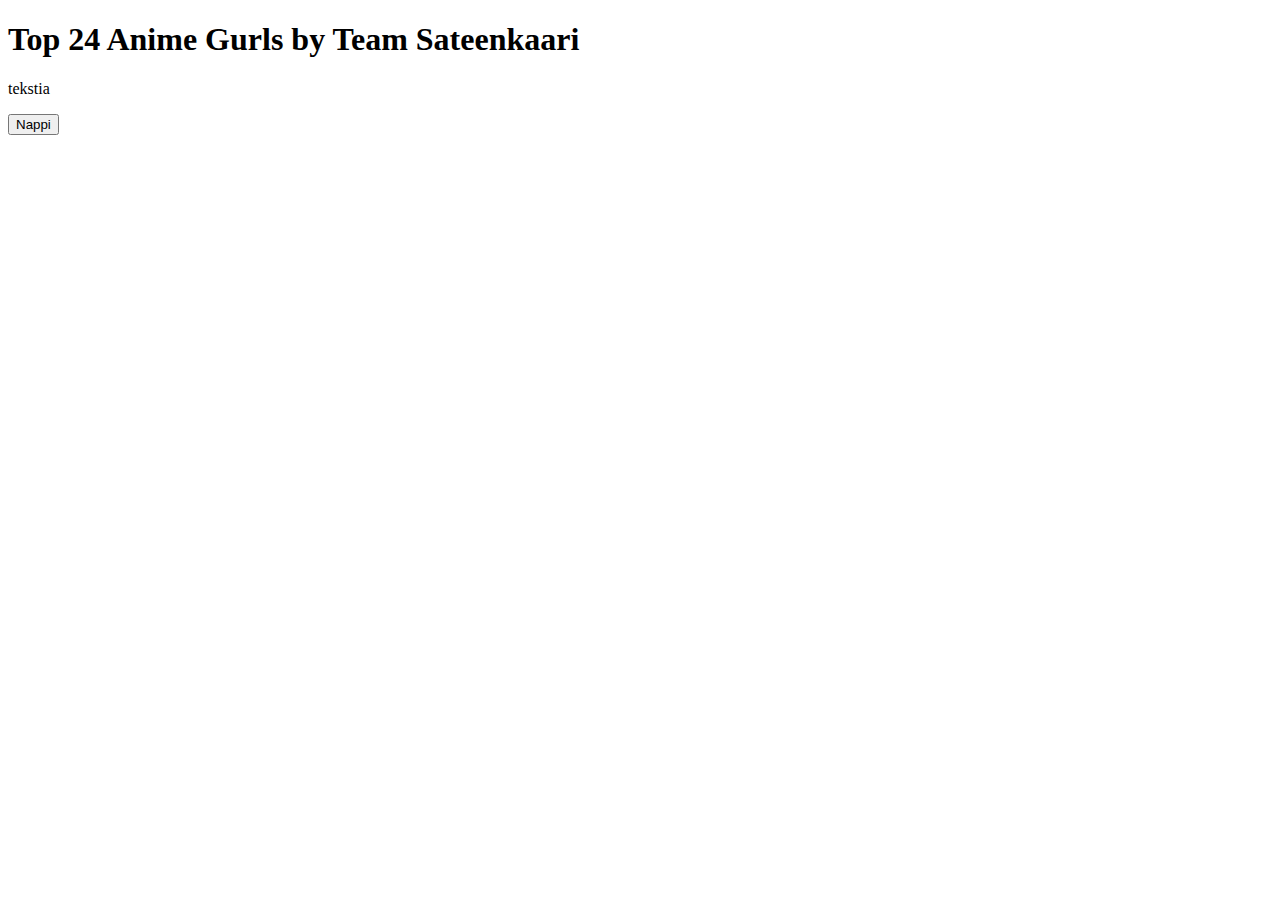
==== index.html @ aab6ebfc "Create index.html" ====
<!DOCTYPE html>
<html>
  <head>
    <meta charset="-utf8">
    <title>Top 24 Anime Gurls</title>
  </head>
  <body>
    <h1>Top 24 Anime Gurls by Team Sateenkaari</h1>
    <p>tekstia</p>
    <button onClick="paivanTarkistus()">Nappi</button>
  </body>
</html>
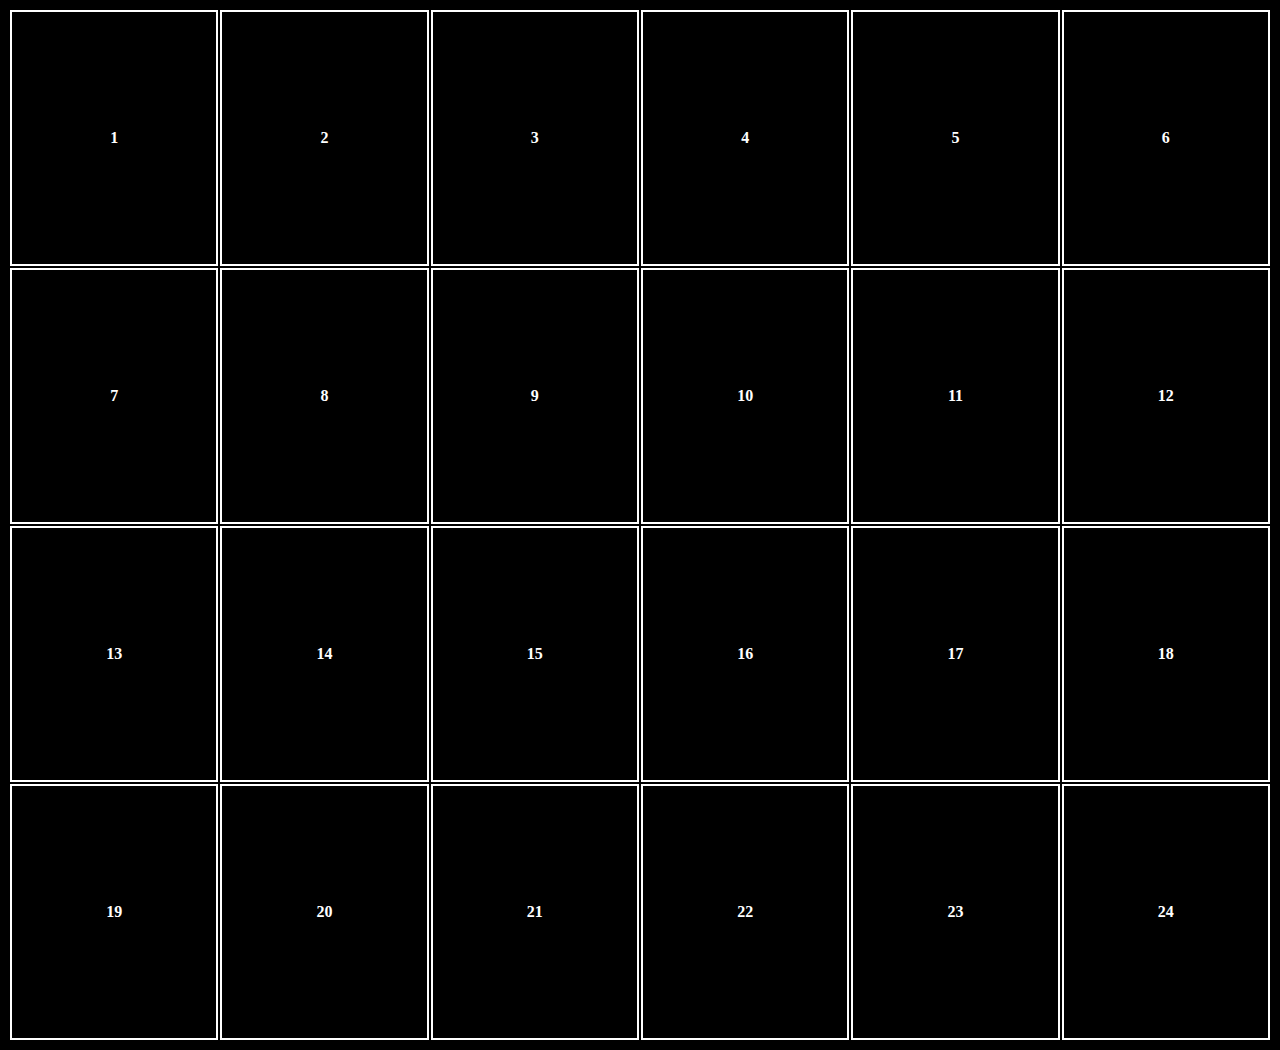
==== commit 78d7d946: "Merge pull request #3 from OliverSaarela/Kokeilu" ====
--- a/index.html
+++ b/index.html
@@ -1,12 +1,120 @@
 <!DOCTYPE html>
 <html>
-  <head>
-    <meta charset="-utf8">
-    <title>Top 24 Anime Gurls</title>
-  </head>
-  <body>
-    <h1>Top 24 Anime Gurls by Team Sateenkaari</h1>
-    <p>tekstia</p>
-    <button onClick="paivanTarkistus()">Nappi</button>
-  </body>
+
+<head>
+    <title>kalenteri</title>
+    <meta charset="utf-8">
+    <link rel="stylesheet" href="styles.css">
+    <script src="scripti.js"></script>
+</head>
+
+<body>
+    <table id="sheet">
+        <tr>
+            <th onclick="paiva1()">
+                <p id="day1p">1</p>
+                <img id="day1img" src="background.jpg">
+            </th>
+            <th onclick="paiva2()">
+                <p id="day2p">2</p>
+                <img id="day2img" src="background.jpg">
+            </th>
+            <th onclick="paiva3()">
+                <p id="day3p">3</p>
+                <img id="day3img" src="background.jpg">
+            </th>
+            <th onclick="paiva4()">
+                <p id="day4p">4</p>
+                <img id="day4img" src="background.jpg">
+            </th>
+            <th onclick="paiva5()">
+                <p id="day5p">5</p>
+                <img id="day5img" src="background.jpg">
+            </th>
+            <th onclick="paiva6()">
+                <p id="day6p">6</p>
+                <img id="day6img" src="background.jpg">
+            </th>
+        </tr>
+        <tr>
+            <th onclick="paiva7()">
+                <p id="day7p">7</p>
+                <img id="day7img" src="background.jpg">
+            </th>
+            <th onclick="paiva8()">
+                <p id="day8p">8</p>
+                <img id="day8img" src="background.jpg">
+            </th>
+            <th onclick="paiva9()">
+                <p id="day9p">9</p>
+                <img id="day9img" src="background.jpg">
+            </th>
+            <th onclick="paiva10()">
+                <p id="day10p">10</p>
+                <img id="day10img" src="background.jpg">
+            </th>
+            <th onclick="paiva11()">
+                <p id="day11p">11</p>
+                <img id="day11img" src="background.jpg">
+            </th>
+            <th onclick="paiva12()">
+                <p id="day12p">12</p>
+                <img id="day12img" src="background.jpg">
+            </th>
+        </tr>
+        <tr>
+            <th onclick="paiva13()">
+                <p id="day13p">13</p>
+                <img id="day13img" src="background.jpg">
+            </th>
+            <th onclick="paiva14()">
+                <p id="day14p">14</p>
+                <img id="day14img" src="background.jpg">
+            </th>
+            <th onclick="paiva15()">
+                <p id="day15p">15</p>
+                <img id="day15img" src="background.jpg">
+            </th>
+            <th onclick="paiva16()">
+                <p id="day16p">16</p>
+                <img id="day16img" src="background.jpg">
+            </th>
+            <th onclick="paiva17()">
+                <p id="day17p">17</p>
+                <img id="day17img" src="background.jpg">
+            </th>
+            <th onclick="paiva18()">
+                <p id="day18p">18</p>
+                <img id="day18img" src="background.jpg">
+            </th>
+        </tr>
+        <tr>
+            <th onclick="paiva19()">
+                <p id="day19p">19</p>
+                <img id="day19img" src="background.jpg">
+            </th>
+            <th onclick="paiva20()">
+                <p id="day20p">20</p>
+                <img id="day20img" src="background.jpg">
+            </th>
+            <th onclick="paiva21()">
+                <p id="day21p">21</p>
+                <img id="day21img" src="background.jpg">
+            </th>
+            <th onclick="paiva22()">
+                <p id="day22p">22</p>
+                <img id="day22img" src="background.jpg">
+            </th>
+            <th onclick="paiva23()">
+                <p id="day23p">23</p>
+                <img id="day23img" src="background.jpg">
+            </th>
+            <th onclick="paiva24()">
+                <p id="day24p">24</p>
+                <img id="day24img" src="background.jpg">
+            </th>
+        </tr>
+    </table>
+</body>
+
 </html>
--- a/styles.css
+++ b/styles.css
@@ -0,0 +1,137 @@
+body {
+    background: black;
+}
+
+#sheet {
+    background-image: url(background.jpg);
+    background-repeat: no-repeat;
+    background-size: cover;
+    background-position: center;
+    padding: 0px;
+    margin: auto;
+}
+
+tr {
+    margin-top: 10px;
+    height: 100%;
+    width: 100%;
+}
+
+th {
+    margin-left: 20px;
+    width: 250px;
+    height: 250px;
+    border: 2px solid white;
+}
+
+p {
+    color: white;
+}
+
+#day1img {
+    display: none;
+    width: 250px;
+    height: 250px;
+}
+
+#day2img {
+    display: none;
+    width: 250px;
+    height: 250px;
+}
+
+#day3img {
+    display: none;
+    width: 250px;
+    height: 250px;
+}
+
+#day4img {
+    display: none;
+    width: 250px;
+    height: 250px;
+}
+
+#day5img {
+    display: none;
+    width: 250px;
+    height: 250px;
+}
+
+#day6img {
+    display: none;
+    width: 250px;
+    height: 250px;
+}#day7img {
+    display: none;
+    width: 250px;
+    height: 250px;
+}#day8img {
+    display: none;
+    width: 250px;
+    height: 250px;
+}#day9img {
+    display: none;
+    width: 250px;
+    height: 250px;
+}#day10img {
+    display: none;
+    width: 250px;
+    height: 250px;
+}#day11img {
+    display: none;
+    width: 250px;
+    height: 250px;
+}#day12img {
+    display: none;
+    width: 250px;
+    height: 250px;
+}#day13img {
+    display: none;
+    width: 250px;
+    height: 250px;
+}#day14img {
+    display: none;
+    width: 250px;
+    height: 250px;
+}#day15img {
+    display: none;
+    width: 250px;
+    height: 250px;
+}#day16img {
+    display: none;
+    width: 250px;
+    height: 250px;
+}#day17img {
+    display: none;
+    width: 250px;
+    height: 250px;
+}#day18img {
+    display: none;
+    width: 250px;
+    height: 250px;
+}#day19img {
+    display: none;
+    width: 250px;
+    height: 250px;
+}#day20img {
+    display: none;
+    width: 250px;
+    height: 250px;
+}#day21img {
+    display: none;
+    width: 250px;
+    height: 250px;
+}#day22img {
+    display: none;
+    width: 250px;
+    height: 250px;
+}#day23img {
+    display: none;
+    width: 250px;
+    height: 250px;
+}#day24img {
+    display: none;
+    width: 250px;
+    height: 250px;
+}
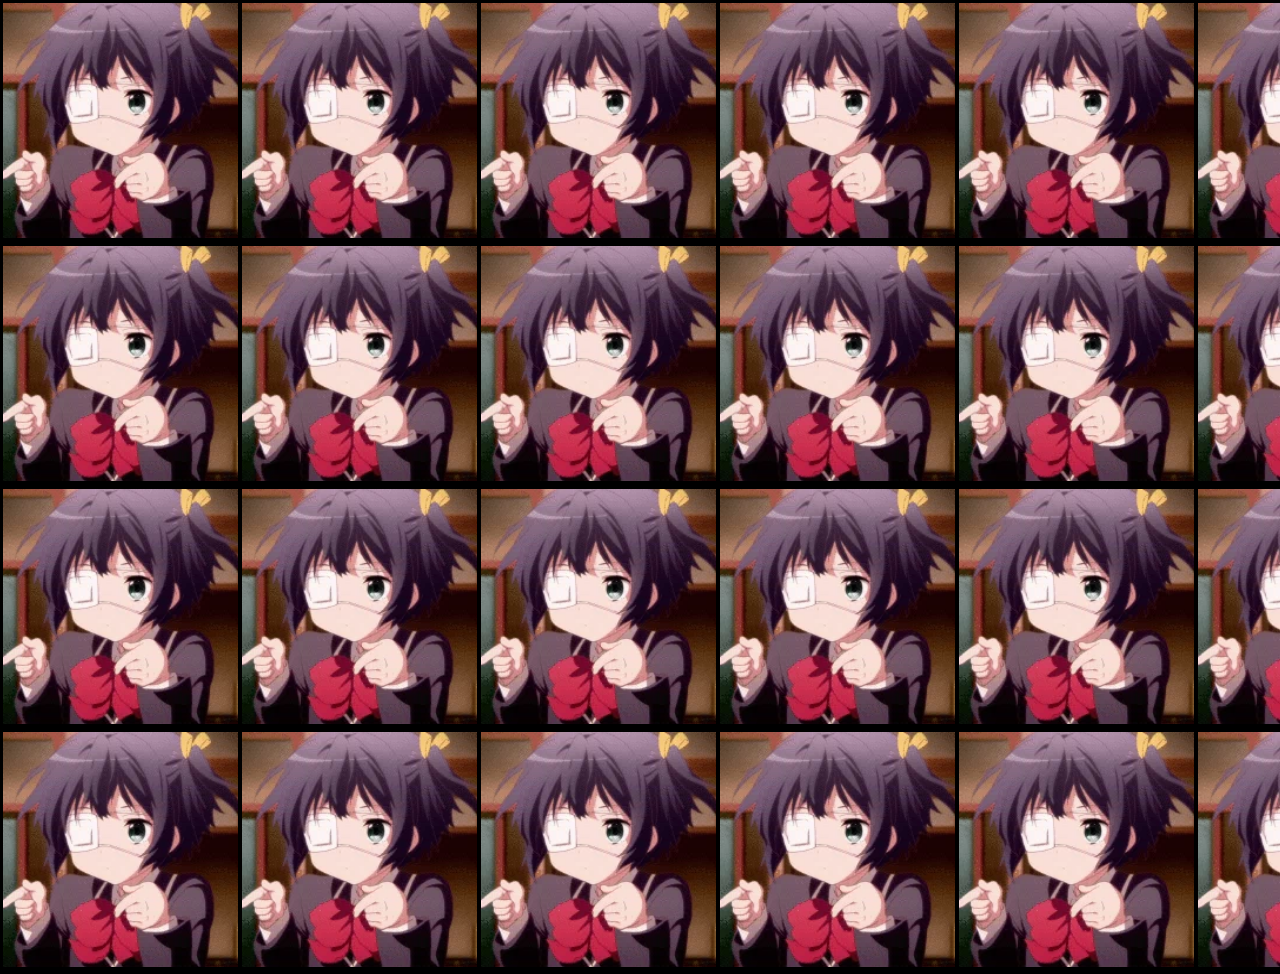
==== commit ea224f52: "Merge pull request #7 from OliverSaarela/Testaus" ====
--- a/index.html
+++ b/index.html
@@ -11,107 +11,83 @@
 <body>
     <table id="sheet">
         <tr>
-            <th onclick="paiva1()">
-                <p id="day1p">1</p>
-                <img id="day1img" src="background.jpg">
+            <th onclick="kuvanVaihto(1)">
+                <img id="day1img" src="images/test1.webp">
             </th>
-            <th onclick="paiva2()">
-                <p id="day2p">2</p>
-                <img id="day2img" src="background.jpg">
+            <th onclick="kuvanVaihto(2)">
+                <img id="day2img" src="images/test1.webp">
             </th>
-            <th onclick="paiva3()">
-                <p id="day3p">3</p>
-                <img id="day3img" src="background.jpg">
+            <th onclick="kuvanVaihto(3)">
+                <img id="day3img" src="images/test1.webp">
             </th>
-            <th onclick="paiva4()">
-                <p id="day4p">4</p>
-                <img id="day4img" src="background.jpg">
+            <th onclick="kuvanVaihto(4)">
+                <img id="day4img" src="images/test1.webp">
             </th>
-            <th onclick="paiva5()">
-                <p id="day5p">5</p>
-                <img id="day5img" src="background.jpg">
+            <th onclick="kuvanVaihto(5)">
+                <img id="day5img" src="images/test1.webp">
             </th>
-            <th onclick="paiva6()">
-                <p id="day6p">6</p>
-                <img id="day6img" src="background.jpg">
+            <th onclick="kuvanVaihto(6)">
+                <img id="day6img" src="images/test1.webp">
             </th>
         </tr>
         <tr>
-            <th onclick="paiva7()">
-                <p id="day7p">7</p>
-                <img id="day7img" src="background.jpg">
+            <th onclick="kuvanVaihto(7)">
+                <img id="day7img" src="images/test1.webp">
             </th>
-            <th onclick="paiva8()">
-                <p id="day8p">8</p>
-                <img id="day8img" src="background.jpg">
+            <th onclick="kuvanVaihto(8)">
+                <img id="day8img" src="images/test1.webp">
             </th>
-            <th onclick="paiva9()">
-                <p id="day9p">9</p>
-                <img id="day9img" src="background.jpg">
+            <th onclick="kuvanVaihto(9)">
+                <img id="day9img" src="images/test1.webp">
             </th>
-            <th onclick="paiva10()">
-                <p id="day10p">10</p>
-                <img id="day10img" src="background.jpg">
+            <th onclick="kuvanVaihto(10)">
+                <img id="day10img" src="images/test1.webp">
             </th>
-            <th onclick="paiva11()">
-                <p id="day11p">11</p>
-                <img id="day11img" src="background.jpg">
+            <th onclick="kuvanVaihto(11)">
+                <img id="day11img" src="images/test1.webp">
             </th>
-            <th onclick="paiva12()">
-                <p id="day12p">12</p>
-                <img id="day12img" src="background.jpg">
+            <th onclick="kuvanVaihto(12)">
+                <img id="day12img" src="images/test1.webp">
             </th>
         </tr>
         <tr>
-            <th onclick="paiva13()">
-                <p id="day13p">13</p>
-                <img id="day13img" src="background.jpg">
+            <th onclick="kuvanVaihto(13)">
+                <img id="day13img" src="images/test1.webp">
             </th>
-            <th onclick="paiva14()">
-                <p id="day14p">14</p>
-                <img id="day14img" src="background.jpg">
+            <th onclick="kuvanVaihto(14)">
+                <img id="day14img" src="images/test1.webp">
             </th>
-            <th onclick="paiva15()">
-                <p id="day15p">15</p>
-                <img id="day15img" src="background.jpg">
+            <th onclick="kuvanVaihto(15)">
+                <img id="day15img" src="images/test1.webp">
             </th>
-            <th onclick="paiva16()">
-                <p id="day16p">16</p>
-                <img id="day16img" src="background.jpg">
+            <th onclick="kuvanVaihto(16)">
+                <img id="day16img" src="images/test1.webp">
             </th>
-            <th onclick="paiva17()">
-                <p id="day17p">17</p>
-                <img id="day17img" src="background.jpg">
+            <th onclick="kuvanVaihto(17)">
+                <img id="day17img" src="images/test1.webp">
             </th>
-            <th onclick="paiva18()">
-                <p id="day18p">18</p>
-                <img id="day18img" src="background.jpg">
+            <th onclick="kuvanVaihto(18)">
+                <img id="day18img" src="images/test1.webp">
             </th>
         </tr>
         <tr>
-            <th onclick="paiva19()">
-                <p id="day19p">19</p>
-                <img id="day19img" src="background.jpg">
+            <th onclick="kuvanVaihto(19)">
+                <img id="day19img" src="images/test1.webp">
             </th>
-            <th onclick="paiva20()">
-                <p id="day20p">20</p>
-                <img id="day20img" src="background.jpg">
+            <th onclick="kuvanVaihto(20)">
+                <img id="day20img" src="images/test1.webp">
             </th>
-            <th onclick="paiva21()">
-                <p id="day21p">21</p>
-                <img id="day21img" src="background.jpg">
+            <th onclick="kuvanVaihto(21)">
+                <img id="day21img" src="images/test1.webp">
             </th>
-            <th onclick="paiva22()">
-                <p id="day22p">22</p>
-                <img id="day22img" src="background.jpg">
+            <th onclick="kuvanVaihto(22)">
+                <img id="day22img" src="images/test1.webp">
             </th>
-            <th onclick="paiva23()">
-                <p id="day23p">23</p>
-                <img id="day23img" src="background.jpg">
+            <th onclick="kuvanVaihto(23)">
+                <img id="day23img" src="images/test1.webp">
             </th>
-            <th onclick="paiva24()">
-                <p id="day24p">24</p>
-                <img id="day24img" src="background.jpg">
+            <th onclick="kuvanVaihto(24)">
+                <img id="day24img" src="images/test1.webp">
             </th>
         </tr>
     </table>
--- a/styles.css
+++ b/styles.css
@@ -1,137 +1,29 @@
-body {
-    background: black;
-}
-
-#sheet {
-    background-image: url(background.jpg);
-    background-repeat: no-repeat;
-    background-size: cover;
-    background-position: center;
-    padding: 0px;
-    margin: auto;
-}
-
-tr {
-    margin-top: 10px;
-    height: 100%;
-    width: 100%;
-}
-
-th {
-    margin-left: 20px;
-    width: 250px;
-    height: 250px;
-    border: 2px solid white;
-}
-
-p {
-    color: white;
-}
-
-#day1img {
-    display: none;
-    width: 250px;
-    height: 250px;
-}
-
-#day2img {
-    display: none;
-    width: 250px;
-    height: 250px;
-}
-
-#day3img {
-    display: none;
-    width: 250px;
-    height: 250px;
-}
-
-#day4img {
-    display: none;
-    width: 250px;
-    height: 250px;
-}
-
-#day5img {
-    display: none;
-    width: 250px;
-    height: 250px;
-}
-
-#day6img {
-    display: none;
-    width: 250px;
-    height: 250px;
-}#day7img {
-    display: none;
-    width: 250px;
-    height: 250px;
-}#day8img {
-    display: none;
-    width: 250px;
-    height: 250px;
-}#day9img {
-    display: none;
-    width: 250px;
-    height: 250px;
-}#day10img {
-    display: none;
-    width: 250px;
-    height: 250px;
-}#day11img {
-    display: none;
-    width: 250px;
-    height: 250px;
-}#day12img {
-    display: none;
-    width: 250px;
-    height: 250px;
-}#day13img {
-    display: none;
-    width: 250px;
-    height: 250px;
-}#day14img {
-    display: none;
-    width: 250px;
-    height: 250px;
-}#day15img {
-    display: none;
-    width: 250px;
-    height: 250px;
-}#day16img {
-    display: none;
-    width: 250px;
-    height: 250px;
-}#day17img {
-    display: none;
-    width: 250px;
-    height: 250px;
-}#day18img {
-    display: none;
-    width: 250px;
-    height: 250px;
-}#day19img {
-    display: none;
-    width: 250px;
-    height: 250px;
-}#day20img {
-    display: none;
-    width: 250px;
-    height: 250px;
-}#day21img {
-    display: none;
-    width: 250px;
-    height: 250px;
-}#day22img {
-    display: none;
-    width: 250px;
-    height: 250px;
-}#day23img {
-    display: none;
-    width: 250px;
-    height: 250px;
-}#day24img {
-    display: none;
-    width: 250px;
-    height: 250px;
-}
+body {
+    background: black;
+    margin: 0;
+}
+
+#sheet {
+    background-image: url(images/background.jpg);
+    background-repeat: no-repeat;
+    background-size: cover;
+    background-position: center;
+    padding: 0px;
+    margin: auto;
+}
+
+tr {
+    height: 100%;
+    width: 100%;
+}
+
+th {
+    width: 235px;
+    height: 235px;
+}
+
+img{
+    width: 235px;
+    height: 235px;
+}
+
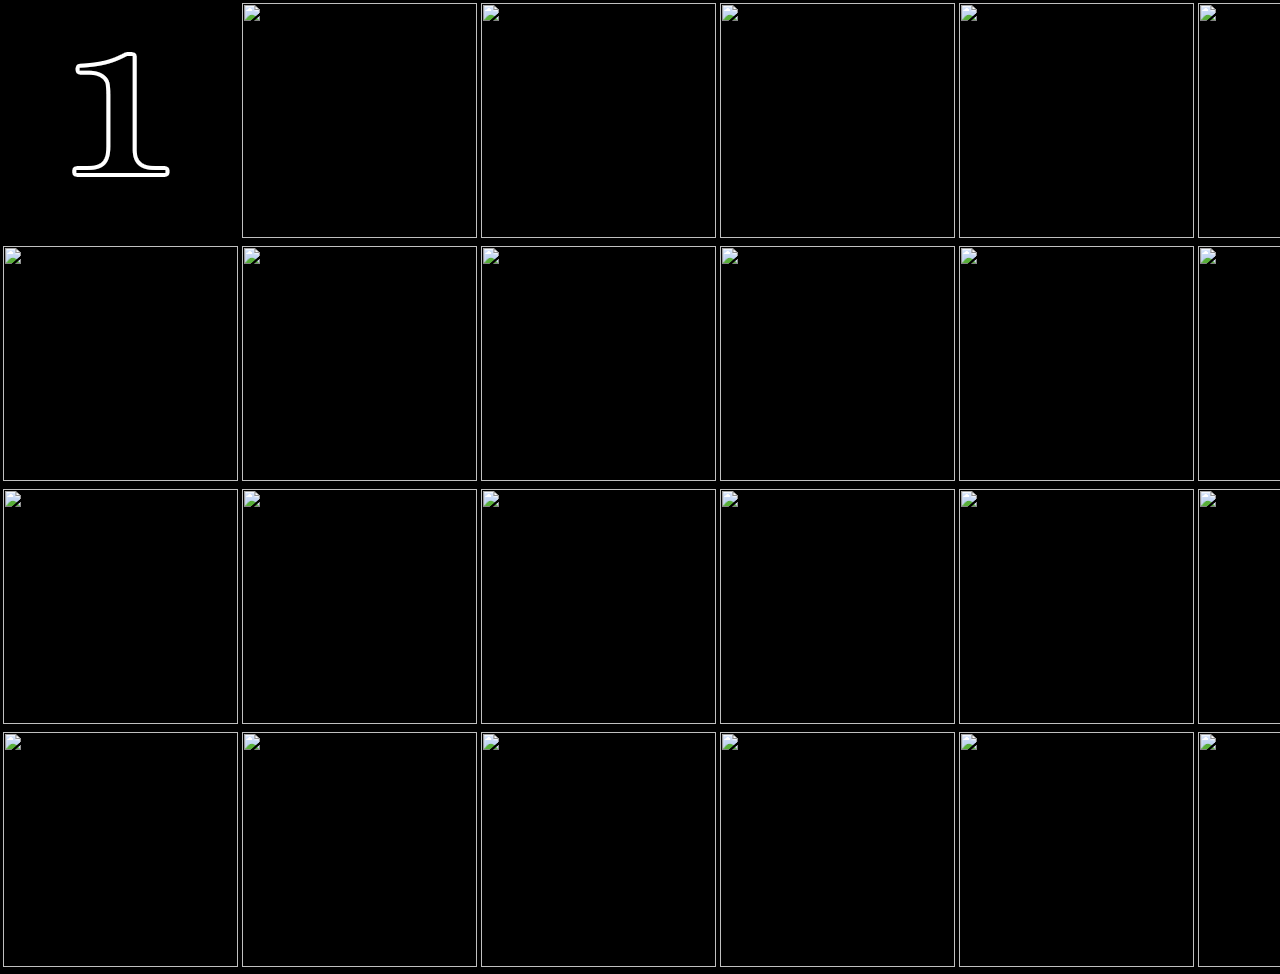
==== commit 312f2d93: "Update index.html" ====
--- a/index.html
+++ b/index.html
@@ -12,82 +12,82 @@
     <table id="sheet">
         <tr>
             <th onclick="kuvanVaihto(1)">
-                <img id="day1img" src="images/test1.webp">
+                <img id="day1img" src="images/luukku1.png">
             </th>
             <th onclick="kuvanVaihto(2)">
-                <img id="day2img" src="images/test1.webp">
+                <img id="day2img" src="images/luukku2.png">
             </th>
             <th onclick="kuvanVaihto(3)">
-                <img id="day3img" src="images/test1.webp">
+                <img id="day3img" src="images/luukku3.png">
             </th>
             <th onclick="kuvanVaihto(4)">
-                <img id="day4img" src="images/test1.webp">
+                <img id="day4img" src="images/luukku4.png">
             </th>
             <th onclick="kuvanVaihto(5)">
-                <img id="day5img" src="images/test1.webp">
+                <img id="day5img" src="images/luukku5.png">
             </th>
             <th onclick="kuvanVaihto(6)">
-                <img id="day6img" src="images/test1.webp">
+                <img id="day6img" src="images/luukku6.png">
             </th>
         </tr>
         <tr>
             <th onclick="kuvanVaihto(7)">
-                <img id="day7img" src="images/test1.webp">
+                <img id="day7img" src="images/luukku7.png">
             </th>
             <th onclick="kuvanVaihto(8)">
-                <img id="day8img" src="images/test1.webp">
+                <img id="day8img" src="images/luukku8.png">
             </th>
             <th onclick="kuvanVaihto(9)">
-                <img id="day9img" src="images/test1.webp">
+                <img id="day9img" src="images/luukku9.png">
             </th>
             <th onclick="kuvanVaihto(10)">
-                <img id="day10img" src="images/test1.webp">
+                <img id="day10img" src="images/luukku10.png">
             </th>
             <th onclick="kuvanVaihto(11)">
-                <img id="day11img" src="images/test1.webp">
+                <img id="day11img" src="images/luukku11.png">
             </th>
             <th onclick="kuvanVaihto(12)">
-                <img id="day12img" src="images/test1.webp">
+                <img id="day12img" src="images/luukku12.png">
             </th>
         </tr>
         <tr>
             <th onclick="kuvanVaihto(13)">
-                <img id="day13img" src="images/test1.webp">
+                <img id="day13img" src="images/luukku13.png">
             </th>
             <th onclick="kuvanVaihto(14)">
-                <img id="day14img" src="images/test1.webp">
+                <img id="day14img" src="images/luukku14.png">
             </th>
             <th onclick="kuvanVaihto(15)">
-                <img id="day15img" src="images/test1.webp">
+                <img id="day15img" src="images/luukku15.png">
             </th>
             <th onclick="kuvanVaihto(16)">
-                <img id="day16img" src="images/test1.webp">
+                <img id="day16img" src="images/luukku16.png">
             </th>
             <th onclick="kuvanVaihto(17)">
-                <img id="day17img" src="images/test1.webp">
+                <img id="day17img" src="images/luukku17.png">
             </th>
             <th onclick="kuvanVaihto(18)">
-                <img id="day18img" src="images/test1.webp">
+                <img id="day18img" src="images/luukku18.png">
             </th>
         </tr>
         <tr>
             <th onclick="kuvanVaihto(19)">
-                <img id="day19img" src="images/test1.webp">
+                <img id="day19img" src="images/luukku19.png">
             </th>
             <th onclick="kuvanVaihto(20)">
-                <img id="day20img" src="images/test1.webp">
+                <img id="day20img" src="images/luukku20.png">
             </th>
             <th onclick="kuvanVaihto(21)">
-                <img id="day21img" src="images/test1.webp">
+                <img id="day21img" src="images/luukku21.png">
             </th>
             <th onclick="kuvanVaihto(22)">
-                <img id="day22img" src="images/test1.webp">
+                <img id="day22img" src="images/luukku22.png">
             </th>
             <th onclick="kuvanVaihto(23)">
-                <img id="day23img" src="images/test1.webp">
+                <img id="day23img" src="images/luukku23.png">
             </th>
             <th onclick="kuvanVaihto(24)">
-                <img id="day24img" src="images/test1.webp">
+                <img id="day24img" src="images/luukku24.png">
             </th>
         </tr>
     </table>
